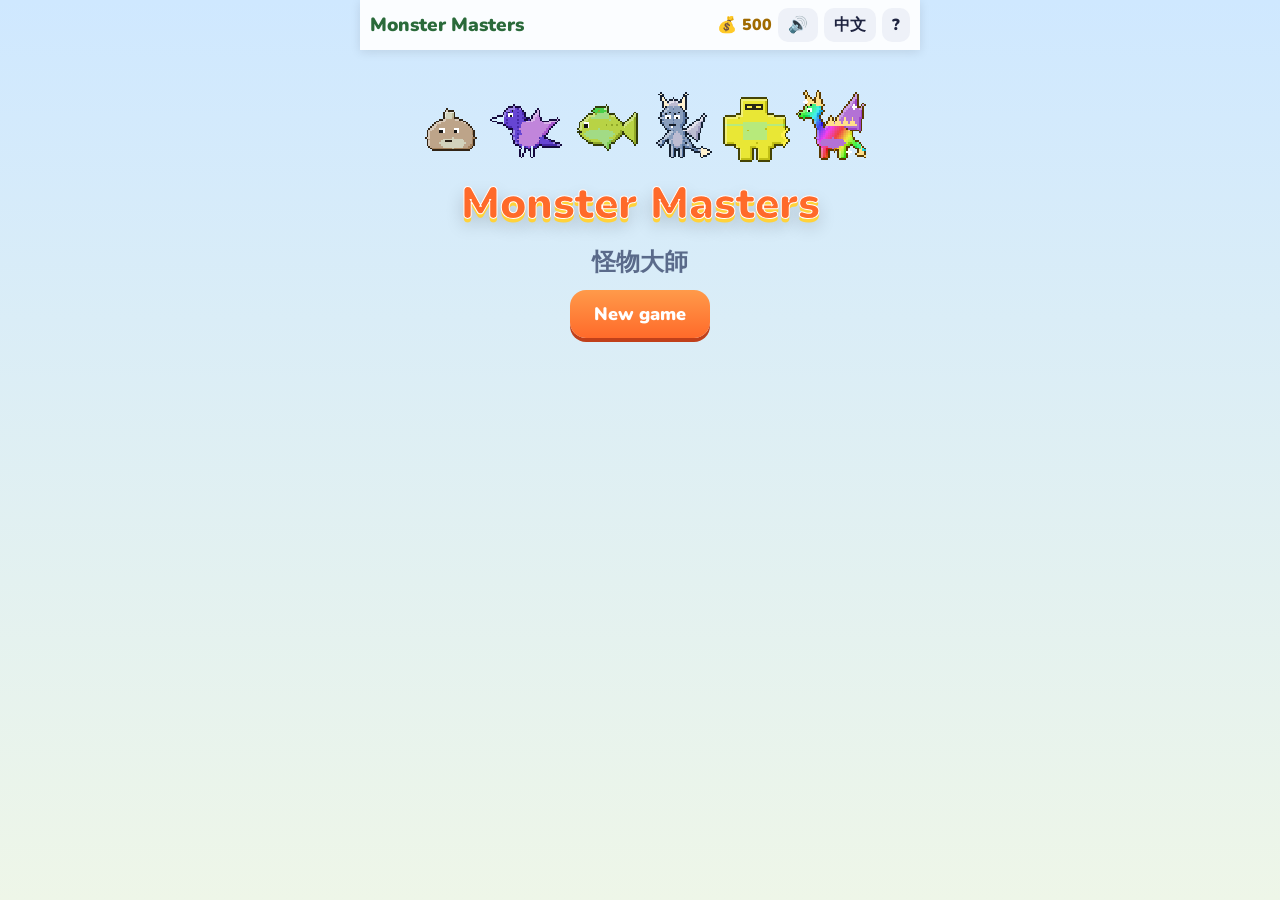
==== index.html @ d69426e2 "Monster Masters: catch, raise and fuse 150 monsters with colour variants and a hidden rainbow colour" ====
<!doctype html>
<html lang="zh-Hant">
<head>
<meta charset="utf-8">
<meta name="viewport" content="width=device-width, initial-scale=1, maximum-scale=1, user-scalable=no, viewport-fit=cover">
<title>怪物大師 · Monster Masters</title>
<meta name="description" content="Catch, raise and fuse 150 monsters with 4 colours each plus a hidden rainbow colour: 15 types, 200 skills, 10 areas and tamers to battle.">
<link rel="icon" href="data:image/svg+xml,%3Csvg xmlns='http://www.w3.org/2000/svg' viewBox='0 0 16 16'%3E%3Cpath d='M8 1C4 1 2 5 2 9c0 3 2 6 6 6s6-3 6-6c0-4-2-8-6-8z' fill='%2378c850'/%3E%3Ccircle cx='6' cy='8' r='1.3'/%3E%3Ccircle cx='10' cy='8' r='1.3'/%3E%3C/svg%3E">
<link rel="preconnect" href="https://fonts.googleapis.com">
<link href="https://fonts.googleapis.com/css2?family=Nunito:wght@700;800;900&display=swap" rel="stylesheet">
<link rel="stylesheet" href="style.css?v=1">
</head>
<body>
<div id="app">
  <header id="top"><button id="tBack" hidden>◀</button><h1 id="tTitle"></h1><span id="tGold"></span><button id="tSound">🔊</button><button id="tLang">EN</button><button id="tHelp">?</button></header>
  <main id="main"></main>
</div>

<section id="battle" hidden>
  <div class="scene">
    <div id="fInfo" class="info foe"></div>
    <div id="fSprite" class="spr"></div><div id="fFx" class="fx"></div>
    <div id="pSprite" class="spr"></div><div id="pFx" class="fx"></div>
    <div id="pInfo" class="info me"></div>
  </div>
  <div id="msg"></div>
  <div id="cmd"></div>
</section>

<div id="modal" hidden></div>
<div id="toast"></div>
<script type="module" src="js/main.js?v=1"></script>
<script src="/hub.js" data-pos="bottom-left" defer></script>
</body>
</html>
---- style.css ----
:root { --ink: #1f2440; --bg: #eef3fb; --card: #fff; --line: #dfe5f0; --accent: #ff7a3a; }
* { box-sizing: border-box; }
html, body { margin: 0; min-height: 100%; background: linear-gradient(#cfe8ff, #eef6e8) fixed; color: var(--ink); font-family: Nunito, "Noto Sans TC", "Microsoft JhengHei", sans-serif; -webkit-user-select: none; user-select: none; }
button { font: inherit; cursor: pointer; color: inherit; touch-action: manipulation; }
[hidden] { display: none !important; }
img.mon { image-rendering: pixelated; width: 72px; height: 72px; }
img.mon.sm { width: 52px; height: 52px; } img.mon.mini { width: 30px; height: 30px; } img.mon.big { width: 140px; height: 140px; }
#app { max-width: 560px; margin: 0 auto; min-height: 100vh; display: flex; flex-direction: column; }
#top { position: sticky; top: 0; z-index: 5; display: flex; gap: 6px; align-items: center; padding: 8px 10px; background: rgba(255, 255, 255, .92); box-shadow: 0 2px 10px rgba(0, 0, 0, .1); }
#top h1 { flex: 1; margin: 0; font-size: 19px; font-weight: 900; color: #2a6a3a; }
#top button { border: 0; background: #eef1f8; border-radius: 10px; padding: 6px 10px; font-weight: 900; }
#tGold { font-weight: 900; color: #a06a00; }
#main { flex: 1; padding: 10px 12px 70px; }
.center { text-align: center; } .big-t { font-size: 18px; font-weight: 900; }
.help { font-size: 13px; background: #fff8e0; border-radius: 12px; padding: 8px 10px; }
button.big { border: 0; background: linear-gradient(#ff9a4a, #ff6a2a); color: #fff; font-weight: 900; font-size: 18px; padding: 12px 24px; border-radius: 16px; box-shadow: 0 4px 0 #c0401a; }
button.big:active { transform: translateY(3px); box-shadow: none; }
button.big.wide { width: 100%; margin: 10px 0; }
button.ghost { border: 2px solid #c8d0e0; background: #fff; border-radius: 14px; padding: 10px 18px; font-weight: 900; }
button.danger { background: #ffe0e0 !important; color: #c0282a; }
.row2 { display: flex; gap: 8px; margin-top: 10px; } .row2 > * { flex: 1; }
.row2 button { border: 0; background: #eef1f8; border-radius: 12px; padding: 10px; font-weight: 900; }

.type { display: inline-block; background: var(--c); color: #fff; font-size: 11px; font-weight: 900; padding: 1px 7px; border-radius: 99px; text-shadow: 0 1px 0 rgba(0, 0, 0, .3); margin-right: 3px; }
.rank { display: inline-block; font-size: 11px; font-weight: 900; padding: 1px 6px; border-radius: 6px; background: #e8ecf4; }
.rank.r4 { background: #c8e0ff; } .rank.r5 { background: #ffd8a0; } .rank.r6 { background: linear-gradient(90deg, #ff9a9a, #ffe08a, #9affb0, #9ad0ff); }
.rbw { background: linear-gradient(90deg, #ff5a5a, #ffd23a, #3ad06a, #3a8aff, #b05aff); -webkit-background-clip: text; background-clip: text; color: transparent; font-weight: 900; }
.hpbar, .expbar { display: block; height: 7px; background: #3a3f50; border-radius: 99px; overflow: hidden; margin-top: 3px; }
.hpbar i, .expbar i { display: block; height: 100%; border-radius: 99px; transition: width .35s; }
.expbar { height: 4px; } .expbar i { background: #4ab0ff; }

/* title */
.titleScr { text-align: center; padding-top: 30px; display: flex; flex-direction: column; gap: 12px; align-items: center; }
.titleScr h1 { margin: 0; font-size: 44px; font-weight: 900; color: #ff6a2a; -webkit-text-stroke: 1px #fff; text-shadow: 0 4px 0 #ffd23a, 0 8px 18px rgba(0, 0, 0, .2); }
.titleScr h2 { margin: 0; color: #5a6a8a; }
.logoMons { display: flex; flex-wrap: wrap; justify-content: center; gap: 4px; }
.logoMons img { animation: bob 2s ease-in-out infinite; } .logoMons img:nth-child(2n) { animation-delay: -1s; }
@keyframes bob { 50% { transform: translateY(-8px); } }
.starters { display: grid; grid-template-columns: repeat(3, 1fr); gap: 8px; }
.card { border: 2px solid var(--line); background: var(--card); border-radius: 16px; padding: 10px 4px; display: flex; flex-direction: column; align-items: center; gap: 4px; }
.card:hover { border-color: var(--accent); }

/* town */
.townScene { height: 110px; border-radius: 18px; background: linear-gradient(#9ad8ff, #c8f0b0 60%, #8ad06a 60%); display: flex; justify-content: center; align-items: flex-end; padding-bottom: 6px; gap: 2px; margin-bottom: 10px; overflow: hidden; }
.townScene img { width: 60px; height: 60px; animation: bob 1.8s ease-in-out infinite; }
.tiles { display: grid; grid-template-columns: repeat(4, 1fr); gap: 8px; }
.tile { border: 0; background: #fff; border-radius: 16px; padding: 10px 2px; font-weight: 900; font-size: 13px; display: flex; flex-direction: column; align-items: center; gap: 2px; box-shadow: 0 3px 0 #d8deea; }
.tile span { font-size: 28px; }
.dexCount { text-align: center; font-weight: 800; color: #5a6a8a; }

/* map + area */
.areas { display: grid; gap: 8px; }
.area { border: 0; border-radius: 16px; padding: 12px; text-align: left; color: #fff; background: linear-gradient(135deg, var(--s1), var(--s2) 70%, var(--g)); display: flex; flex-direction: column; gap: 3px; text-shadow: 0 1px 2px rgba(0, 0, 0, .6); box-shadow: 0 3px 0 rgba(0, 0, 0, .15); }
.area b { font-size: 17px; } .area small { font-weight: 800; }
.areaScene { position: relative; height: 150px; border-radius: 18px; background: linear-gradient(var(--s1), var(--s2) 62%, var(--g) 62%); overflow: hidden; }
.areaScene span { position: absolute; } .areaScene img { width: 64px; height: 64px; }
.tamers { display: grid; gap: 8px; }
.tamer { display: flex; align-items: center; gap: 8px; background: #fff; border-radius: 14px; padding: 8px 10px; }
.tamer > div { flex: 1; display: flex; flex-direction: column; }
.tamer small { color: #5a6a8a; font-weight: 700; } .tamer .won { color: #c08a00; }
.tamer button { border: 0; background: var(--accent); color: #fff; font-weight: 900; border-radius: 12px; padding: 8px 12px; }
.minis { display: flex; }

/* lists */
.list { display: grid; gap: 6px; }
.monRow { display: flex; align-items: center; gap: 8px; background: #fff; border-radius: 14px; padding: 6px 10px; cursor: pointer; position: relative; }
.monRow.down { opacity: .55; } .monRow.dis { opacity: .4; pointer-events: none; }
.monRow .mi { flex: 1; display: flex; flex-direction: column; }
.monRow small { color: #5a6a8a; font-weight: 700; font-size: 12px; }
.monRow .lead { position: absolute; right: 10px; top: 6px; color: #f2a10e; }
.grid { display: grid; grid-template-columns: repeat(auto-fill, minmax(78px, 1fr)); gap: 6px; }
.boxMon, .dexMon { border: 0; background: #fff; border-radius: 12px; padding: 4px; display: flex; flex-direction: column; align-items: center; }
.dexMon { opacity: .75; } .dexMon.got { opacity: 1; }
.dexMon .q { font-size: 34px; font-weight: 900; color: #c8d0e0; height: 72px; line-height: 72px; }
.dexMon small { font-size: 10px; color: #8a94a8; font-weight: 800; }
.dots { display: flex; gap: 2px; } .dots i { width: 7px; height: 7px; border-radius: 50%; background: #e2e6f0; }
.dots i.on { background: #3a8aff; } .dots i.rb.on { background: linear-gradient(90deg, #ff5a5a, #ffd23a, #3a8aff); }
.itemRow { display: flex; align-items: center; gap: 8px; background: #fff; border-radius: 14px; padding: 8px 10px; }
.itemRow .ic { font-size: 24px; } .itemRow b { flex: 1; } .itemRow small { color: #5a6a8a; font-weight: 800; }
.itemRow button { border: 0; background: #ffe7a0; border-radius: 10px; padding: 6px 10px; font-weight: 900; }
.itemRow button.poor { opacity: .45; }

/* detail */
.detail h3 { margin: 12px 0 6px; font-size: 14px; color: #6a7a9a; }
.dh { display: flex; gap: 10px; align-items: center; } .dh h2 { margin: 0 0 4px; }
.stats { display: grid; gap: 3px; } .stats div { display: grid; grid-template-columns: 70px 70px 1fr; align-items: center; font-size: 13px; font-weight: 800; }
.stats i { height: 6px; border-radius: 99px; background: linear-gradient(90deg, #6ab0ff, #3ad06a); }
.skills { display: flex; flex-wrap: wrap; gap: 5px; align-items: center; }
.skill { border: 2px solid var(--c); background: #fff; border-radius: 10px; padding: 3px 8px; display: flex; flex-direction: column; text-align: left; }
.skill.on { background: var(--c); color: #fff; } .skill small { font-size: 10px; font-weight: 800; opacity: .85; }
.lv { font-size: 10px; font-weight: 900; color: #8a94a8; }
.variants { display: flex; gap: 6px; } .vq { width: 52px; height: 52px; border-radius: 10px; background: #eef1f8; display: grid; place-items: center; font-weight: 900; color: #b8c0d0; }
.vq.rb { background: linear-gradient(135deg, #ffd0d0, #fff4c0, #d0ffd8, #d0e4ff); }

/* fusion */
.slots { display: flex; align-items: center; gap: 6px; margin: 10px 0; }
.slot { flex: 1; border: 2px dashed #c8d0e0; background: #fff; border-radius: 16px; padding: 8px; min-height: 130px; display: flex; flex-direction: column; align-items: center; justify-content: center; }
.slot .q { font-size: 36px; color: #c8d0e0; } .slot small { font-size: 11px; color: #6a7a9a; text-align: center; }
.plusSign { font-size: 26px; font-weight: 900; color: #c8d0e0; }
.fuseRes { background: #fff; border-radius: 16px; padding: 12px; text-align: center; }
.fuseRes h3 { margin: 0; } .born img { animation: born 1s ease; } @keyframes born { 0% { transform: scale(0) rotate(-20deg); filter: brightness(5); } 100% { transform: scale(1); } }

/* modal + toast */
#modal { position: fixed; inset: 0; z-index: 30; background: rgba(20, 30, 50, .45); display: flex; align-items: flex-end; justify-content: center; }
#modal .sheet { background: var(--bg); width: 100%; max-width: 560px; max-height: 86vh; overflow: auto; border-radius: 20px 20px 0 0; padding: 14px 14px 26px; animation: up .2s ease; }
@keyframes up { from { transform: translateY(40px); opacity: 0; } }
#modal h3 { margin: 0 0 8px; }
#toast { position: fixed; left: 50%; top: 64px; transform: translate(-50%, -10px); background: rgba(20, 24, 40, .88); color: #fff; padding: 9px 16px; border-radius: 14px; font-weight: 900; opacity: 0; transition: opacity .25s, transform .25s; z-index: 40; pointer-events: none; text-align: center; max-width: 90vw; }
#toast.on { opacity: 1; transform: translate(-50%, 0); }

/* battle */
#battle { position: fixed; inset: 0; z-index: 20; display: flex; flex-direction: column; max-width: 560px; margin: 0 auto; background: #1a1d2e; }
.scene { position: relative; flex: 1; min-height: 300px; background: linear-gradient(var(--s1), var(--s2) 55%, var(--g) 55%); overflow: hidden; }
.scene::before, .scene::after { content: ''; position: absolute; border-radius: 50%; background: rgba(0, 0, 0, .18); }
.scene::before { right: 6%; top: 42%; width: 40%; height: 9%; }
.scene::after { left: 4%; bottom: 7%; width: 46%; height: 10%; }
.spr { position: absolute; width: calc(150px * var(--sz, 1)); height: calc(150px * var(--sz, 1)); }
.spr img { width: 100%; height: 100%; image-rendering: pixelated; }
#fSprite { right: 9%; top: 14%; } #pSprite { left: 7%; bottom: 9%; transform-origin: bottom center; }
#pSprite { width: calc(170px * var(--sz, 1)); height: calc(170px * var(--sz, 1)); }
.spr.enter { animation: enter .45s ease; } @keyframes enter { from { transform: scale(0); opacity: 0; } }
.spr.lunge { animation: lunge .3s ease; } #pSprite.lunge { animation-name: lungeP; }
@keyframes lunge { 50% { transform: translate(-28px, 10px); } } @keyframes lungeP { 50% { transform: translate(28px, -10px); } }
.spr.hurt { animation: hurt .38s steps(2) ; } @keyframes hurt { 25%, 75% { opacity: .2; transform: translateX(-6px); } 50% { transform: translateX(6px); } }
.spr.faint { animation: faint .6s ease forwards; } @keyframes faint { to { transform: translateY(60px); opacity: 0; } }
.spr.inorb img { animation: suck .4s ease forwards; } @keyframes suck { to { transform: scale(0); opacity: 0; } }
.fx { position: absolute; width: 140px; height: 140px; border-radius: 50%; pointer-events: none; opacity: 0; background: radial-gradient(circle, #fff, var(--c) 40%, transparent 70%); }
#fFx { right: 12%; top: 16%; } #pFx { left: 12%; bottom: 12%; }
.fx.on { animation: boom .45s ease-out; } @keyframes boom { 0% { opacity: .95; transform: scale(.3); } 100% { opacity: 0; transform: scale(1.4); } }
.pop { position: absolute; left: 50%; top: 20%; font-weight: 900; font-size: 26px; text-shadow: 0 2px 0 #000, 0 0 6px #000; animation: popup .9s ease forwards; pointer-events: none; }
@keyframes popup { from { transform: translate(-50%, 0); } to { transform: translate(-50%, -50px); opacity: 0; } }
.orb { position: absolute; left: 50%; top: 55%; width: 26px; height: 26px; margin-left: -13px; border-radius: 50%; background: linear-gradient(#ff4a4a 50%, #fff 50%); border: 3px solid #222; animation: throw .45s ease-out; }
.orb.shake { animation: shake .5s ease; } .orb.done { box-shadow: 0 0 18px #ffd23a; }
@keyframes throw { from { transform: translate(-200px, 200px) scale(1.6); } }
@keyframes shake { 25% { transform: rotate(-25deg); } 75% { transform: rotate(25deg); } }
.info { position: absolute; background: rgba(255, 255, 255, .93); border-radius: 14px; padding: 6px 10px; min-width: 46%; box-shadow: 0 3px 0 rgba(0, 0, 0, .2); }
.info.foe { left: 4%; top: 5%; } .info.me { right: 4%; bottom: 30%; }
.info .nm { display: flex; justify-content: space-between; gap: 8px; } .info small { font-weight: 800; font-size: 12px; }
.info .tl { display: flex; gap: 3px; align-items: center; margin-top: 2px; }
.st { font-size: 10px; font-weight: 900; color: #fff; padding: 1px 5px; border-radius: 5px; }
.st-burn { background: #f08030; } .st-psn { background: #a040a0; } .st-par { background: #d8b020; } .st-slp { background: #8a94a8; } .st-frz { background: #58b8d8; }
.own { color: #e8322c; font-weight: 900; }
#msg { background: #fff; border-top: 4px solid #3a4a6a; padding: 10px 14px; min-height: 58px; font-weight: 900; font-size: 16px; }
#cmd { background: #2a2f44; padding: 8px; display: grid; gap: 6px; }
#cmd:empty { display: none; }
.moves { display: grid; grid-template-columns: 1fr 1fr; gap: 6px; }
.mv { border: 0; border-left: 6px solid var(--c); background: #fff; border-radius: 12px; padding: 8px 10px; text-align: left; display: flex; flex-direction: column; }
.mv small { font-size: 11px; font-weight: 800; color: #5a6a8a; }
.acts { display: grid; grid-template-columns: repeat(4, 1fr); gap: 6px; }
.acts button { border: 0; background: #4a5272; color: #fff; border-radius: 12px; padding: 8px 4px; font-weight: 900; font-size: 13px; }
@media (max-width: 380px) { .tiles { grid-template-columns: repeat(3, 1fr); } }
.monRow .tl { display: flex; gap: 5px; align-items: center; flex-wrap: wrap; }
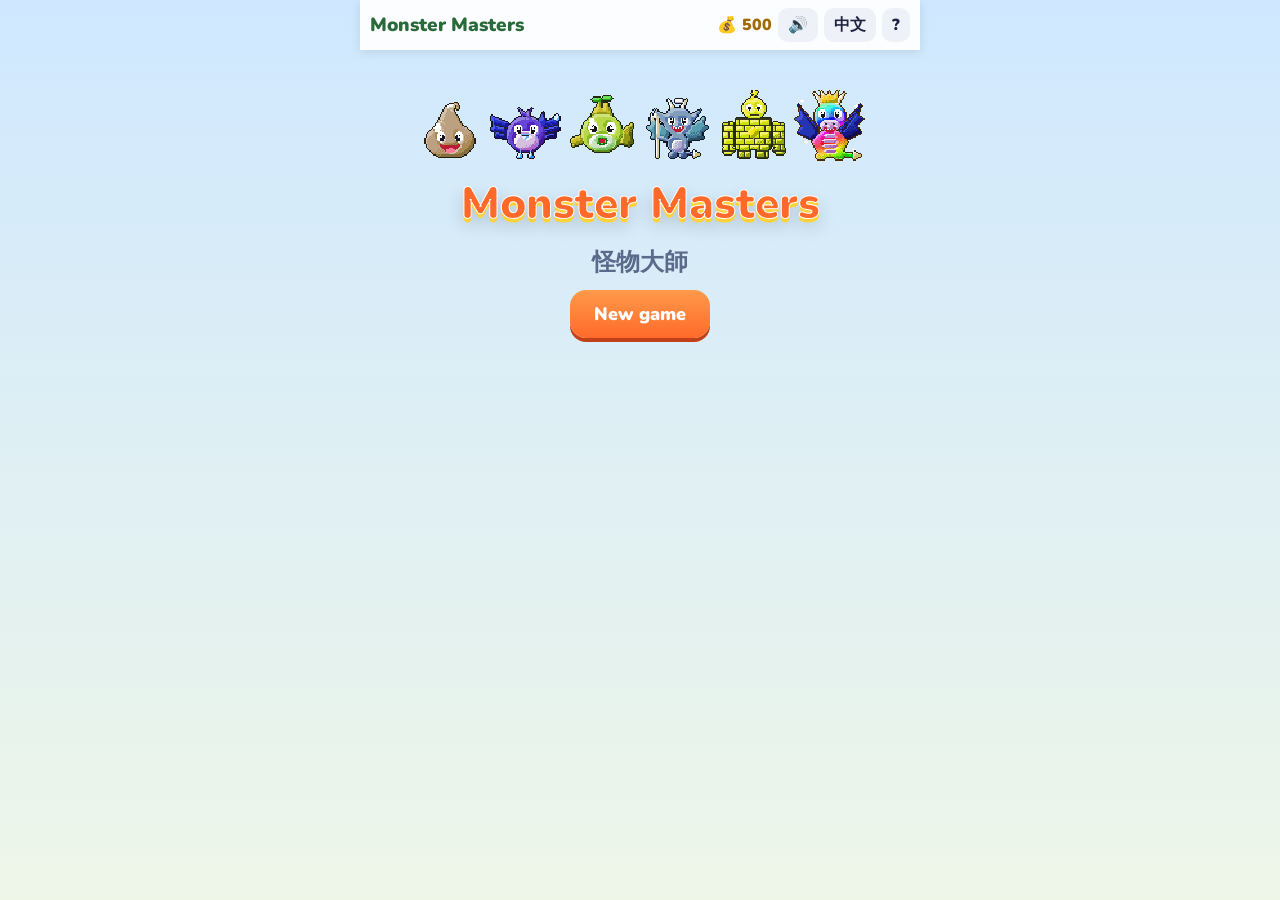
==== commit 00863cfe: "Redraw the monsters in a friendlier Dragon-Quest-like style - Front-facing, symmetric 56x56 pixel mo" ====
--- a/index.html
+++ b/index.html
@@ -8,7 +8,7 @@
 <link rel="icon" href="data:image/svg+xml,%3Csvg xmlns='http://www.w3.org/2000/svg' viewBox='0 0 16 16'%3E%3Cpath d='M8 1C4 1 2 5 2 9c0 3 2 6 6 6s6-3 6-6c0-4-2-8-6-8z' fill='%2378c850'/%3E%3Ccircle cx='6' cy='8' r='1.3'/%3E%3Ccircle cx='10' cy='8' r='1.3'/%3E%3C/svg%3E">
 <link rel="preconnect" href="https://fonts.googleapis.com">
 <link href="https://fonts.googleapis.com/css2?family=Nunito:wght@700;800;900&display=swap" rel="stylesheet">
-<link rel="stylesheet" href="style.css?v=1">
+<link rel="stylesheet" href="style.css?v=2">
 </head>
 <body>
 <div id="app">
@@ -29,7 +29,7 @@
 
 <div id="modal" hidden></div>
 <div id="toast"></div>
-<script type="module" src="js/main.js?v=1"></script>
+<script type="module" src="js/main.js?v=2"></script>
 <script src="/hub.js" data-pos="bottom-left" defer></script>
 </body>
 </html>
--- a/style.css
+++ b/style.css
@@ -41,8 +41,8 @@
 .card:hover { border-color: var(--accent); }
 
 /* town */
-.townScene { height: 110px; border-radius: 18px; background: linear-gradient(#9ad8ff, #c8f0b0 60%, #8ad06a 60%); display: flex; justify-content: center; align-items: flex-end; padding-bottom: 6px; gap: 2px; margin-bottom: 10px; overflow: hidden; }
-.townScene img { width: 60px; height: 60px; animation: bob 1.8s ease-in-out infinite; }
+.townScene { height: 130px; border-radius: 18px; background: linear-gradient(#9ad8ff, #c8f0b0 60%, #8ad06a 60%); display: flex; justify-content: center; align-items: flex-end; padding-bottom: 6px; gap: 2px; margin-bottom: 10px; overflow: hidden; }
+.townScene img { width: 84px; height: 84px; animation: bob 1.8s ease-in-out infinite; }
 .tiles { display: grid; grid-template-columns: repeat(4, 1fr); gap: 8px; }
 .tile { border: 0; background: #fff; border-radius: 16px; padding: 10px 2px; font-weight: 900; font-size: 13px; display: flex; flex-direction: column; align-items: center; gap: 2px; box-shadow: 0 3px 0 #d8deea; }
 .tile span { font-size: 28px; }
